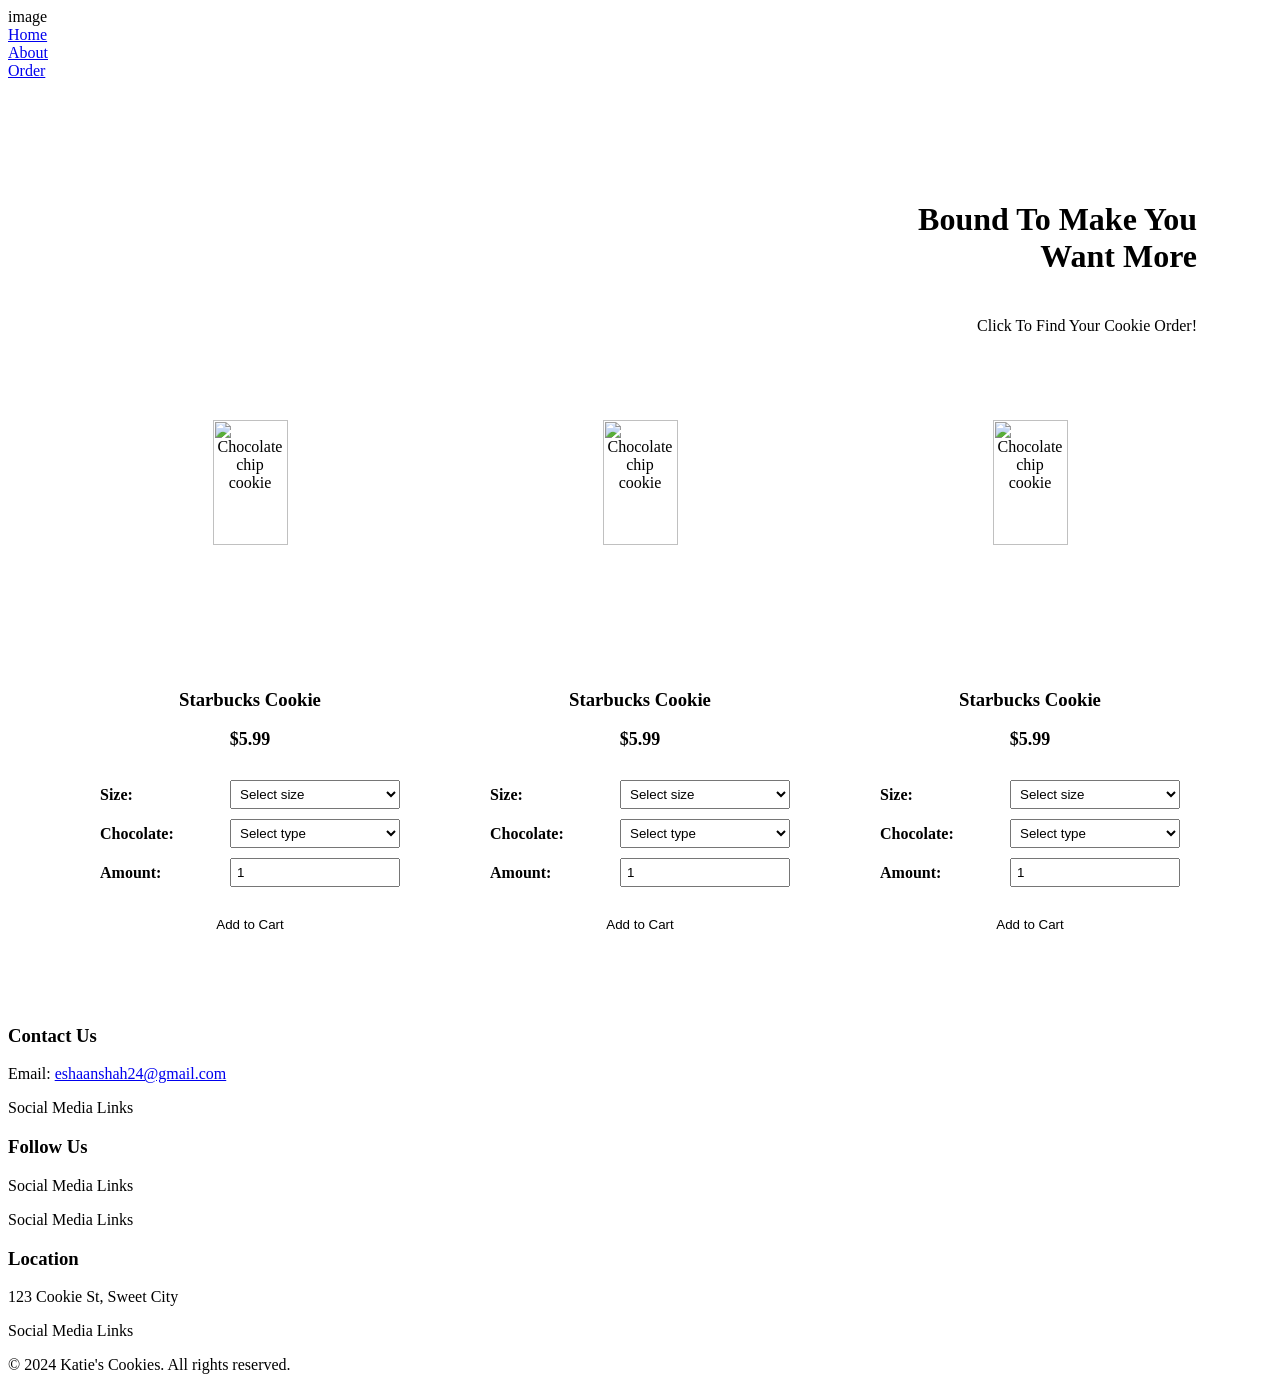
==== order.html @ fcc473f2 "Add order.html for cookie ordering system" ====
<html lang="en">

<head>
    <meta charset="UTF-8">
    <meta name="viewport" content="width=device-width, initial-scale=1.0">
    <title>Katie's Cookies</title>

    <link rel="stylesheet" href="static/css/reset.css">
    <link rel="stylesheet" href="static/css/index.css">
</head>

<style>
    .main-container {
        background-color: var(--buttercream);
        height: 30vh;
        width: 100%;
        color: var(--espresso);

        text-align: center;
        display: flex;
        flex-direction: column;
    }

    .main-move {
        text-align: right;
        padding-right: 75px;
        padding-top: 100px;
    }

    .p-move {
        padding-top: 20px;
    }

    .order-main-container {
        display: flex;
        justify-content: center;
        align-items: center;
        gap: 50px;
        padding: 50px;
        background-color: var(--buttercream);
        color: var(--text);
    }

    .order-form-container-card {
        background-color: var(--cocoa);
        border: 2px solid var(--espresso);
        border-radius: 35px;
        padding: 20px;
        width: 300px;
        height: 500px;

        text-align: center;
    }

    .cookie-image {
        width: 50%;
        height: auto;
        border-radius: 10px;
    }

    .order-inputs {
        margin-top: 30px;
        display: grid;
        grid-template-columns: 120px 1fr;
        gap: 10px;
        align-items: center;
    }

    .order-inputs label {
        font-weight: bold;
        text-align: left;
    }

    .order-inputs input,
    .order-inputs select {
        padding: 5px;
        text-decoration: underline 2px var(--espresso);
        width: 100%;
    }

    .order-inputs select option {
        background-color: antiquewhite;
    }

    .price {
        font-weight: bold;
        margin-top: 10px;
        font-size: 18px;
    }

    .order-input-submit {
        margin-top: 20px;
        padding: 10px 60px;
        background-color: var(--espresso);
        color: var(--buttercream);
        border: none;
        border-radius: 50px;
        cursor: pointer;
    }

    .order-form-container-card:hover {
        box-shadow: 0 4px 8px rgba(0, 0, 0, 0.2);
        transform: translateY(-5px);
        transition: all 0.3s ease-in-out;
    }
</style>

<body>
    <!-- Header Navigation -->
    <header class="header-container">
        <nav class="nav-container">

            <div class="left-container">
                <div>image</div>
            </div>

            <div class="right-container">
                <div><a class="nav-button" href="index.html">Home</a></div>
                <div><a class="nav-button" href="#">About</a></div>
                <div><a class="nav-button" href="order.html">Order</a></div>
            </div>
        </nav>
    </header>


    <main class="main-container">
        <div class="main-move">
            <h1>Bound To Make You
                <br>Want More
            </h1>
            <p class="p-move">Click To Find Your Cookie Order!</p>
        </div>
    </main>

    <section class="order-main-container">
        <form class="order-form-container-card cookie-lemon">
            <img class="cookie-image" src="static/image/cookie.jpg" alt="Chocolate chip cookie">

            <div class="order-details">
                <h3>Starbucks Cookie</h3>
                <p class="price">$5.99</p>

                <div class="order-inputs">
                    <label for="size">Size:</label>
                    <select id="size" name="size" required>
                        <option value="">Select size</option>
                        <option value="small">Small</option>
                        <option value="medium">Medium</option>
                        <option value="large">Large</option>
                    </select>

                    <label for="chocolate">Chocolate:</label>
                    <select id="chocolate" name="chocolate" required>
                        <option value="">Select type</option>
                        <option value="milk">Milk</option>
                        <option value="dark">Dark</option>
                        <option value="white">White</option>
                    </select>

                    <label for="amount">Amount:</label>
                    <input type="number" id="amount" name="amount" min="1" max="5" value="1" required>
                </div>

                <button class="order-input-submit" type="submit">Add to Cart</button>
            </div>
        </form>

        <form class="order-form-container-card cookie-chocolate">
            <img class="cookie-image" src="static/image/cookie.jpg" alt="Chocolate chip cookie">

            <div class="order-details">
                <h3>Starbucks Cookie</h3>
                <p class="price">$5.99</p>

                <div class="order-inputs">
                    <label for="size">Size:</label>
                    <select id="size" name="size" required>
                        <option value="">Select size</option>
                        <option value="small">Small</option>
                        <option value="medium">Medium</option>
                        <option value="large">Large</option>
                    </select>

                    <label for="chocolate">Chocolate:</label>
                    <select id="chocolate" name="chocolate" required>
                        <option value="">Select type</option>
                        <option value="milk">Milk</option>
                        <option value="dark">Dark</option>
                        <option value="white">White</option>
                    </select>

                    <label for="amount">Amount:</label>
                    <input type="number" id="amount" name="amount" min="1" max="5" value="1" required>
                </div>

                <button class="order-input-submit" type="submit">Add to Cart</button>
            </div>
        </form>

        <form class="order-form-container-card cookie-vanilla">
            <img class="cookie-image" src="static/image/cookie.jpg" alt="Chocolate chip cookie">

            <div class="order-details">
                <h3>Starbucks Cookie</h3>
                <p class="price">$5.99</p>

                <div class="order-inputs">
                    <label for="size">Size:</label>
                    <select id="size" name="size" required>
                        <option value="">Select size</option>
                        <option value="small">Small</option>
                        <option value="medium">Medium</option>
                        <option value="large">Large</option>
                    </select>

                    <label for="chocolate">Chocolate:</label>
                    <select id="chocolate" name="chocolate" required>
                        <option value="">Select type</option>
                        <option value="milk">Milk</option>
                        <option value="dark">Dark</option>
                        <option value="white">White</option>
                    </select>

                    <label for="amount">Amount:</label>
                    <input type="number" id="amount" name="amount" min="1" max="5" value="1" required>
                </div>

                <button class="order-input-submit" type="submit">Add to Cart</button>
            </div>
        </form>
    </section>

    <footer class="footer-container">
        <div class="footer-main">
                <h3>Contact Us</h3>
                <p>Email: <a href="mailto:eshaanshah24@gmail.com">eshaanshah24@gmail.com</a></p>
                <p>Social Media Links</p>
            </div>
            <div class="footer-section">
                <h3>Follow Us</h3>
                <p>Social Media Links</p>
                <p>Social Media Links</p>
            </div>
            <div class="footer-section">
                <h3>Location</h3>
                <p>123 Cookie St, Sweet City</p>
                <p>Social Media Links</p>
            </div>
        </div>

        <p>&copy; 2024 Katie's Cookies. All rights reserved.</p>
    </footer>
</body>

</html>

<script>

    const size = document.getElementById('size');
    const chocolate = document.getElementById('chocolate');
    const amount = document.getElementById('amount');

    addpopup = () => {
        alert(`You have added ${amount.value} ${size.value} ${chocolate.value} cookie(s) to your cart!`);
    }

    onclick = document.querySelector('.order-input-submit').addEventListener('click', addpopup);

</script>
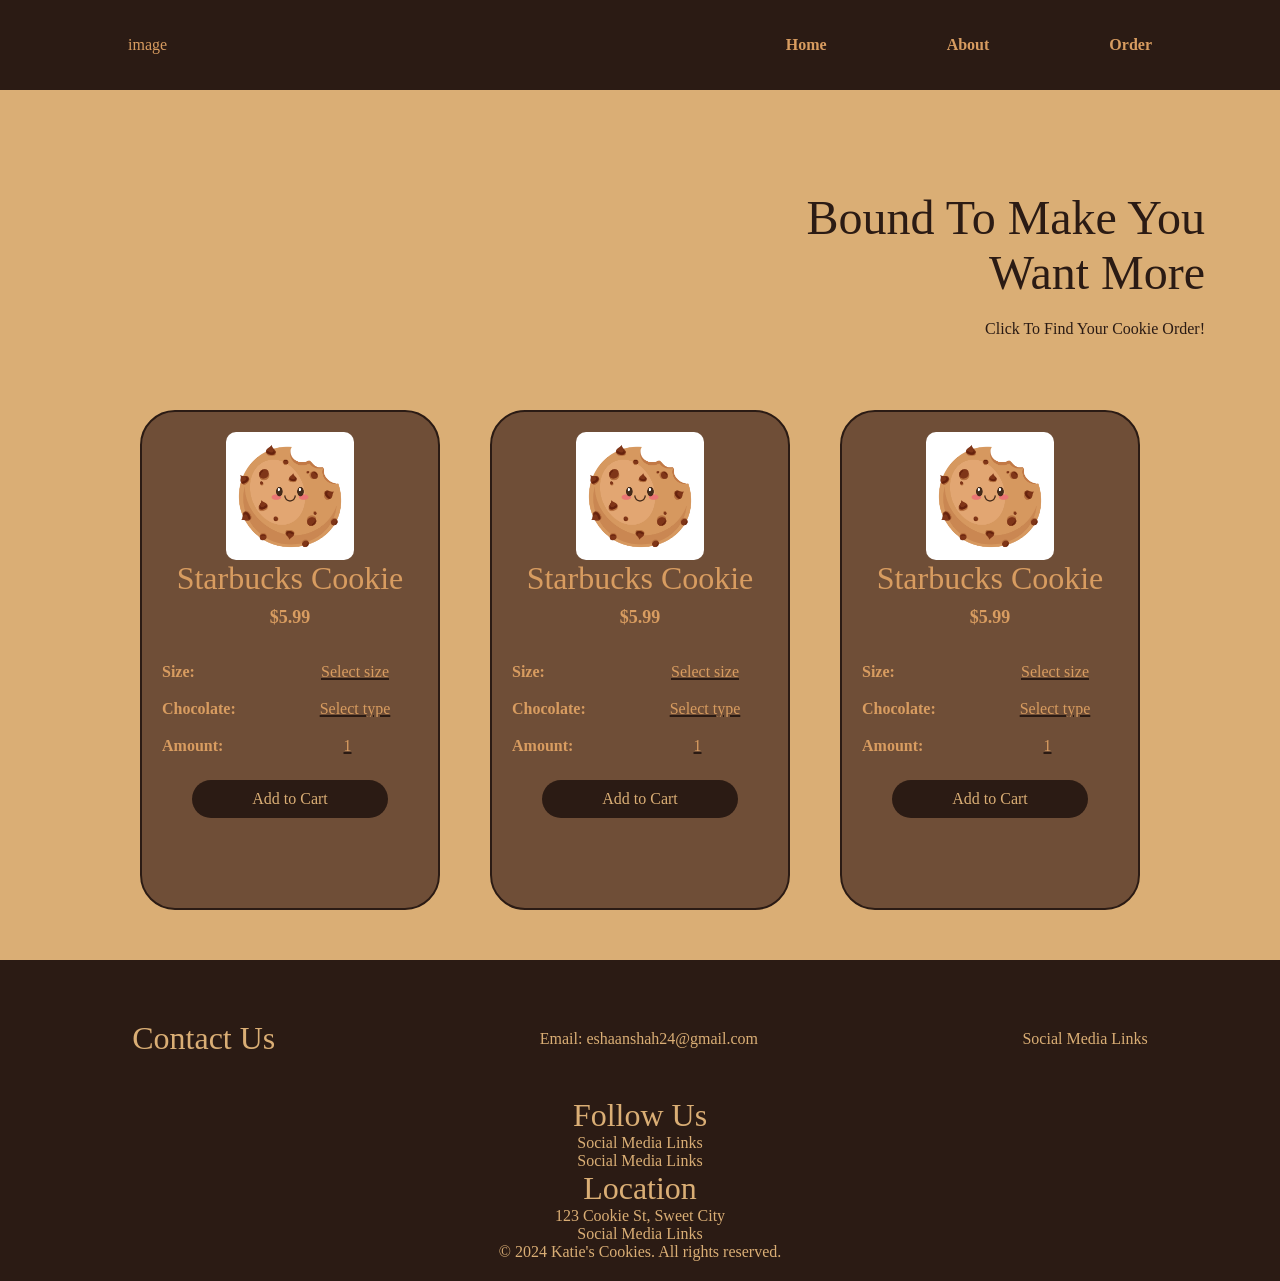
==== commit 6b83a9fc: "Add files via upload" ====
--- a/order.html
+++ b/order.html
@@ -1,269 +1,308 @@
-<html lang="en">
-
-<head>
-    <meta charset="UTF-8">
-    <meta name="viewport" content="width=device-width, initial-scale=1.0">
-    <title>Katie's Cookies</title>
-
-    <link rel="stylesheet" href="static/css/reset.css">
-    <link rel="stylesheet" href="static/css/index.css">
-</head>
-
-<style>
-    .main-container {
-        background-color: var(--buttercream);
-        height: 30vh;
-        width: 100%;
-        color: var(--espresso);
-
-        text-align: center;
-        display: flex;
-        flex-direction: column;
-    }
-
-    .main-move {
-        text-align: right;
-        padding-right: 75px;
-        padding-top: 100px;
-    }
-
-    .p-move {
-        padding-top: 20px;
-    }
-
-    .order-main-container {
-        display: flex;
-        justify-content: center;
-        align-items: center;
-        gap: 50px;
-        padding: 50px;
-        background-color: var(--buttercream);
-        color: var(--text);
-    }
-
-    .order-form-container-card {
-        background-color: var(--cocoa);
-        border: 2px solid var(--espresso);
-        border-radius: 35px;
-        padding: 20px;
-        width: 300px;
-        height: 500px;
-
-        text-align: center;
-    }
-
-    .cookie-image {
-        width: 50%;
-        height: auto;
-        border-radius: 10px;
-    }
-
-    .order-inputs {
-        margin-top: 30px;
-        display: grid;
-        grid-template-columns: 120px 1fr;
-        gap: 10px;
-        align-items: center;
-    }
-
-    .order-inputs label {
-        font-weight: bold;
-        text-align: left;
-    }
-
-    .order-inputs input,
-    .order-inputs select {
-        padding: 5px;
-        text-decoration: underline 2px var(--espresso);
-        width: 100%;
-    }
-
-    .order-inputs select option {
-        background-color: antiquewhite;
-    }
-
-    .price {
-        font-weight: bold;
-        margin-top: 10px;
-        font-size: 18px;
-    }
-
-    .order-input-submit {
-        margin-top: 20px;
-        padding: 10px 60px;
-        background-color: var(--espresso);
-        color: var(--buttercream);
-        border: none;
-        border-radius: 50px;
-        cursor: pointer;
-    }
-
-    .order-form-container-card:hover {
-        box-shadow: 0 4px 8px rgba(0, 0, 0, 0.2);
-        transform: translateY(-5px);
-        transition: all 0.3s ease-in-out;
-    }
-</style>
-
-<body>
-    <!-- Header Navigation -->
-    <header class="header-container">
-        <nav class="nav-container">
-
-            <div class="left-container">
-                <div>image</div>
-            </div>
-
-            <div class="right-container">
-                <div><a class="nav-button" href="index.html">Home</a></div>
-                <div><a class="nav-button" href="#">About</a></div>
-                <div><a class="nav-button" href="order.html">Order</a></div>
-            </div>
-        </nav>
-    </header>
-
-
-    <main class="main-container">
-        <div class="main-move">
-            <h1>Bound To Make You
-                <br>Want More
-            </h1>
-            <p class="p-move">Click To Find Your Cookie Order!</p>
-        </div>
-    </main>
-
-    <section class="order-main-container">
-        <form class="order-form-container-card cookie-lemon">
-            <img class="cookie-image" src="static/image/cookie.jpg" alt="Chocolate chip cookie">
-
-            <div class="order-details">
-                <h3>Starbucks Cookie</h3>
-                <p class="price">$5.99</p>
-
-                <div class="order-inputs">
-                    <label for="size">Size:</label>
-                    <select id="size" name="size" required>
-                        <option value="">Select size</option>
-                        <option value="small">Small</option>
-                        <option value="medium">Medium</option>
-                        <option value="large">Large</option>
-                    </select>
-
-                    <label for="chocolate">Chocolate:</label>
-                    <select id="chocolate" name="chocolate" required>
-                        <option value="">Select type</option>
-                        <option value="milk">Milk</option>
-                        <option value="dark">Dark</option>
-                        <option value="white">White</option>
-                    </select>
-
-                    <label for="amount">Amount:</label>
-                    <input type="number" id="amount" name="amount" min="1" max="5" value="1" required>
-                </div>
-
-                <button class="order-input-submit" type="submit">Add to Cart</button>
-            </div>
-        </form>
-
-        <form class="order-form-container-card cookie-chocolate">
-            <img class="cookie-image" src="static/image/cookie.jpg" alt="Chocolate chip cookie">
-
-            <div class="order-details">
-                <h3>Starbucks Cookie</h3>
-                <p class="price">$5.99</p>
-
-                <div class="order-inputs">
-                    <label for="size">Size:</label>
-                    <select id="size" name="size" required>
-                        <option value="">Select size</option>
-                        <option value="small">Small</option>
-                        <option value="medium">Medium</option>
-                        <option value="large">Large</option>
-                    </select>
-
-                    <label for="chocolate">Chocolate:</label>
-                    <select id="chocolate" name="chocolate" required>
-                        <option value="">Select type</option>
-                        <option value="milk">Milk</option>
-                        <option value="dark">Dark</option>
-                        <option value="white">White</option>
-                    </select>
-
-                    <label for="amount">Amount:</label>
-                    <input type="number" id="amount" name="amount" min="1" max="5" value="1" required>
-                </div>
-
-                <button class="order-input-submit" type="submit">Add to Cart</button>
-            </div>
-        </form>
-
-        <form class="order-form-container-card cookie-vanilla">
-            <img class="cookie-image" src="static/image/cookie.jpg" alt="Chocolate chip cookie">
-
-            <div class="order-details">
-                <h3>Starbucks Cookie</h3>
-                <p class="price">$5.99</p>
-
-                <div class="order-inputs">
-                    <label for="size">Size:</label>
-                    <select id="size" name="size" required>
-                        <option value="">Select size</option>
-                        <option value="small">Small</option>
-                        <option value="medium">Medium</option>
-                        <option value="large">Large</option>
-                    </select>
-
-                    <label for="chocolate">Chocolate:</label>
-                    <select id="chocolate" name="chocolate" required>
-                        <option value="">Select type</option>
-                        <option value="milk">Milk</option>
-                        <option value="dark">Dark</option>
-                        <option value="white">White</option>
-                    </select>
-
-                    <label for="amount">Amount:</label>
-                    <input type="number" id="amount" name="amount" min="1" max="5" value="1" required>
-                </div>
-
-                <button class="order-input-submit" type="submit">Add to Cart</button>
-            </div>
-        </form>
-    </section>
-
-    <footer class="footer-container">
-        <div class="footer-main">
-                <h3>Contact Us</h3>
-                <p>Email: <a href="mailto:eshaanshah24@gmail.com">eshaanshah24@gmail.com</a></p>
-                <p>Social Media Links</p>
-            </div>
-            <div class="footer-section">
-                <h3>Follow Us</h3>
-                <p>Social Media Links</p>
-                <p>Social Media Links</p>
-            </div>
-            <div class="footer-section">
-                <h3>Location</h3>
-                <p>123 Cookie St, Sweet City</p>
-                <p>Social Media Links</p>
-            </div>
-        </div>
-
-        <p>&copy; 2024 Katie's Cookies. All rights reserved.</p>
-    </footer>
-</body>
-
-</html>
-
-<script>
-
-    const size = document.getElementById('size');
-    const chocolate = document.getElementById('chocolate');
-    const amount = document.getElementById('amount');
-
-    addpopup = () => {
-        alert(`You have added ${amount.value} ${size.value} ${chocolate.value} cookie(s) to your cart!`);
-    }
-
-    onclick = document.querySelector('.order-input-submit').addEventListener('click', addpopup);
-
-</script>
+<html lang="en">
+
+<head>
+    <meta charset="UTF-8">
+    <meta name="viewport" content="width=device-width, initial-scale=1.0">
+    <title>Katie's Cookies</title>
+
+    <link rel="stylesheet" href="static/css/reset.css">
+    <link rel="stylesheet" href="static/css/index.css">
+    <link rel="stylesheet" href="static/css/responsiveDesign.css">
+</head>
+
+<style>
+    .main-container {
+        background-color: var(--buttercream);
+        height: 30vh;
+        width: 100%;
+        color: var(--espresso);
+
+        text-align: center;
+        display: flex;
+        flex-direction: column;
+    }
+
+    .main-move {
+        text-align: right;
+        padding-right: 75px;
+        padding-top: 100px;
+    }
+
+    .p-move {
+        padding-top: 20px;
+    }
+
+    .order-main-container {
+        display: flex;
+        justify-content: center;
+        align-items: center;
+        gap: 50px;
+        padding: 50px;
+        background-color: var(--buttercream);
+        color: var(--text);
+    }
+
+    .order-form-container-card {
+        background-color: var(--cocoa);
+        border: 2px solid var(--espresso);
+        border-radius: 35px;
+        padding: 20px;
+        width: 300px;
+        height: 500px;
+
+        text-align: center;
+    }
+
+    .cookie-image {
+        width: 50%;
+        height: auto;
+        border-radius: 10px;
+    }
+
+    .order-inputs {
+        margin-top: 30px;
+        display: grid;
+        grid-template-columns: 120px 1fr;
+        gap: 10px;
+        align-items: center;
+    }
+
+    .order-inputs label {
+        font-weight: bold;
+        text-align: left;
+    }
+
+    .order-inputs input,
+    .order-inputs select {
+        padding: 5px;
+        text-decoration: underline 2px var(--espresso);
+        width: 100%;
+    }
+
+    .order-inputs select option {
+        background-color: antiquewhite;
+    }
+
+    .price {
+        font-weight: bold;
+        margin-top: 10px;
+        font-size: 18px;
+    }
+
+    .order-input-submit {
+        margin-top: 20px;
+        padding: 10px 60px;
+        background-color: var(--espresso);
+        color: var(--buttercream);
+        border: none;
+        border-radius: 50px;
+        cursor: pointer;
+    }
+
+    .order-form-container-card:hover {
+        box-shadow: 0 4px 8px rgba(0, 0, 0, 0.2);
+        transform: translateY(-5px);
+        transition: all 0.3s ease-in-out;
+    }
+</style>
+
+<body>
+    <!-- Header Navigation -->
+    <header class="header-container responsive-header-container">
+        <nav class="nav-container responsive-nav-container">
+
+            <div class="left-container">
+                <div>image</div>
+            </div>
+
+            <div class="right-container">
+                <div><a class="nav-button" href="index.html">Home</a></div>
+                <div><a class="nav-button" href="about.html">About</a></div>
+                <div><a class="nav-button" href="order.html">Order</a></div>
+            </div>
+
+
+            <div class="hamburger-menu" id="hamburger-menu">
+                <img src="static/image/hamburger.png" alt="Menu">
+            </div>
+
+        </nav>
+    </header>
+
+    <section class="phone-container">
+        <div class="phone-menu" id="navMenu">
+            <div class="nav-container-div"><a class="nav-button" href="index.html">Home</a></div>
+            <div class="nav-container-div"><a class="nav-button" href="about.html">About</a></div>
+            <div class="nav-container-div"><a class="nav-button" href="order.html">Order</a></div>
+        </div>
+    </section>
+
+
+    <main class="main-container">
+        <div class="main-move">
+            <h1>Bound To Make You
+                <br>Want More
+            </h1>
+            <p class="p-move">Click To Find Your Cookie Order!</p>
+        </div>
+    </main>
+
+    <section class="order-main-container">
+        <form class="order-form-container-card cookie-lemon">
+            <img class="cookie-image" src="static/image/cookie.jpg" alt="Chocolate chip cookie">
+
+            <div class="order-details">
+                <h3>Starbucks Cookie</h3>
+                <p class="price">$5.99</p>
+
+                <div class="order-inputs">
+                    <label for="size">Size:</label>
+                    <select id="size" name="size" required>
+                        <option value="">Select size</option>
+                        <option value="small">Small</option>
+                        <option value="medium">Medium</option>
+                        <option value="large">Large</option>
+                    </select>
+
+                    <label for="chocolate">Chocolate:</label>
+                    <select id="chocolate" name="chocolate" required>
+                        <option value="">Select type</option>
+                        <option value="milk">Milk</option>
+                        <option value="dark">Dark</option>
+                        <option value="white">White</option>
+                    </select>
+
+                    <label for="amount">Amount:</label>
+                    <input type="number" id="amount" name="amount" min="1" max="5" value="1" required>
+                </div>
+
+                <button class="order-input-submit" type="submit">Add to Cart</button>
+            </div>
+        </form>
+
+        <form class="order-form-container-card cookie-chocolate">
+            <img class="cookie-image" src="static/image/cookie.jpg" alt="Chocolate chip cookie">
+
+            <div class="order-details">
+                <h3>Starbucks Cookie</h3>
+                <p class="price">$5.99</p>
+
+                <div class="order-inputs">
+                    <label for="size">Size:</label>
+                    <select id="size" name="size" required>
+                        <option value="">Select size</option>
+                        <option value="small">Small</option>
+                        <option value="medium">Medium</option>
+                        <option value="large">Large</option>
+                    </select>
+
+                    <label for="chocolate">Chocolate:</label>
+                    <select id="chocolate" name="chocolate" required>
+                        <option value="">Select type</option>
+                        <option value="milk">Milk</option>
+                        <option value="dark">Dark</option>
+                        <option value="white">White</option>
+                    </select>
+
+                    <label for="amount">Amount:</label>
+                    <input type="number" id="amount" name="amount" min="1" max="5" value="1" required>
+                </div>
+
+                <button class="order-input-submit" type="submit">Add to Cart</button>
+            </div>
+        </form>
+
+        <form class="order-form-container-card cookie-vanilla">
+            <img class="cookie-image" src="static/image/cookie.jpg" alt="Chocolate chip cookie">
+
+            <div class="order-details">
+                <h3>Starbucks Cookie</h3>
+                <p class="price">$5.99</p>
+
+                <div class="order-inputs">
+                    <label for="size">Size:</label>
+                    <select id="size" name="size" required>
+                        <option value="">Select size</option>
+                        <option value="small">Small</option>
+                        <option value="medium">Medium</option>
+                        <option value="large">Large</option>
+                    </select>
+
+                    <label for="chocolate">Chocolate:</label>
+                    <select id="chocolate" name="chocolate" required>
+                        <option value="">Select type</option>
+                        <option value="milk">Milk</option>
+                        <option value="dark">Dark</option>
+                        <option value="white">White</option>
+                    </select>
+
+                    <label for="amount">Amount:</label>
+                    <input type="number" id="amount" name="amount" min="1" max="5" value="1" required>
+                </div>
+
+                <button class="order-input-submit" type="submit">Add to Cart</button>
+            </div>
+        </form>
+    </section>
+
+    <footer class="footer-container">
+        <div class="footer-main">
+            <h3>Contact Us</h3>
+            <p>Email: <a href="mailto:eshaanshah24@gmail.com">eshaanshah24@gmail.com</a></p>
+            <p>Social Media Links</p>
+        </div>
+        <div class="footer-section">
+            <h3>Follow Us</h3>
+            <p>Social Media Links</p>
+            <p>Social Media Links</p>
+        </div>
+        <div class="footer-section">
+            <h3>Location</h3>
+            <p>123 Cookie St, Sweet City</p>
+            <p>Social Media Links</p>
+        </div>
+        </div>
+
+        <p>&copy; 2024 Katie's Cookies. All rights reserved.</p>
+    </footer>
+</body>
+
+</html>
+
+<script>
+
+    const size = document.getElementById('size');
+    const chocolate = document.getElementById('chocolate');
+    const amount = document.getElementById('amount');
+
+    addpopup = () => {
+        alert(`You have added ${amount.value} ${size.value} ${chocolate.value} cookie(s) to your cart!`);
+    }
+
+    onclick = document.querySelector('.order-input-submit').addEventListener('click', addpopup);
+
+    const hamburgerMenu = document.getElementById('hamburger-menu');
+    const navContainer = document.querySelector('nav.responsive-nav-container');
+    const navMenu = document.querySelector('#navMenu');
+
+    hamburgerMenu.addEventListener('click', () => {
+        hamburgerMenu.classList.toggle('active');
+        navContainer.classList.toggle('active');
+        if (hamburgerMenu.classList.contains('active')) {
+            hamburgerMenu.classList.remove('inactive');
+        } else {
+            hamburgerMenu.classList.add('inactive');
+        }
+    });
+
+    hamburgerMenu.addEventListener('click', () => {
+        navMenu.classList.toggle('active');
+        navContainer.classList.toggle('active');
+        if (navMenu.classList.contains('active')) {
+            navMenu.classList.remove('inactive');
+        } else {
+            navMenu.classList.add('inactive');
+        }
+    });
+
+</script>
--- a/static/css/index.css
+++ b/static/css/index.css
@@ -0,0 +1,85 @@
+:root {
+    --espresso: #2B1B14;
+    --buttercream: #daae75;
+    --gold-accent: #A8C3A0;
+    --cocoa: #6F4E37;
+    --caramel: #D89C60;
+    --text: var(--caramel);
+
+    --h1: 3rem;
+    --h2: 2.5rem;
+    --h3: 2rem;
+}
+
+body {
+    font-family: 'Barrio', cursive;
+    background-color: var(--buttercream);
+    color: var(--text);
+}
+
+.header-container {
+    width: 100%;
+    height: 10vh;
+    background-color: var(--espresso);
+    color: var(--caramel);
+    display: flex;
+    justify-content: space-around;
+    align-content: center;
+    flex-direction: column-reverse;
+    padding-left: 10%;
+    padding-right: 10%;
+    z-index: 0;
+}
+
+.nav-container {
+    display: flex;
+    justify-content: space-between;
+}
+
+.right-container {
+    display: flex;
+    gap: 120px;
+}
+
+.nav-button {
+    font-weight: bold;
+}
+
+.nav-button:hover {
+    color: var(--cocoa);
+    transition: 0.3s;
+    cursor: pointer;
+}
+
+h1 {
+    font-size: var(--h1);
+    font-family: 'Barrio', cursive;
+}
+
+h2 {
+    font-size: var(--h2);
+    font-family: 'Barrio', cursive;
+}
+
+h3 {
+    font-size: var(--h3);
+    font-family: 'Barrio', cursive;
+}
+
+.footer-container {
+    background-color: var(--espresso);
+    color: var(--buttercream);
+    text-align: center;
+    padding: 20px 0;
+}
+
+.footer-main {
+    display: flex;
+    justify-content: space-around;
+    align-items: center;
+    padding: 40px 0;
+}
+
+.footer-section {
+    text-align: center;
+}
--- a/static/css/responsiveDesign.css
+++ b/static/css/responsiveDesign.css
@@ -0,0 +1,63 @@
+@media (min-width: 650px) {
+    header.responsive-header-container nav.responsive-nav-container .hamburger-menu {
+        display: none;
+    }
+
+    #navMenu {
+        display: none;
+    }
+}
+
+@media (max-width: 650px) {
+    header.header-container nav.nav-container .right-container {
+        display: none;
+    }
+
+    .hamburger-menu {
+        display: block;
+        cursor: pointer;
+        width: 30px;
+        height: 30px;
+    }
+
+    #navMenu.active {
+        display: block;
+    }
+
+    #navMenu {
+        display: none;
+    }
+
+    .hamburger-menu.active {
+        transform: rotate(90deg);
+        transition: 0.3s;
+    }
+
+    .hamburger-menu.inactive {
+        transform: rotate(0deg);
+        transition: 0.3s;
+    }
+
+    .phone-menu {
+        display: flex;
+        width: 100%;
+        background-color: var(--buttercream);
+        text-align: center;
+        flex-direction: column;
+        padding: 10px 0;
+    }
+
+    .phone-container {
+        width: 100%;
+        height: auto;
+        background-color: var(--cocoa);
+    }
+
+    .nav-button {
+        color: var(--text);
+    }
+
+    .nav-container-div {
+        padding: 15px 0;
+    }
+}
